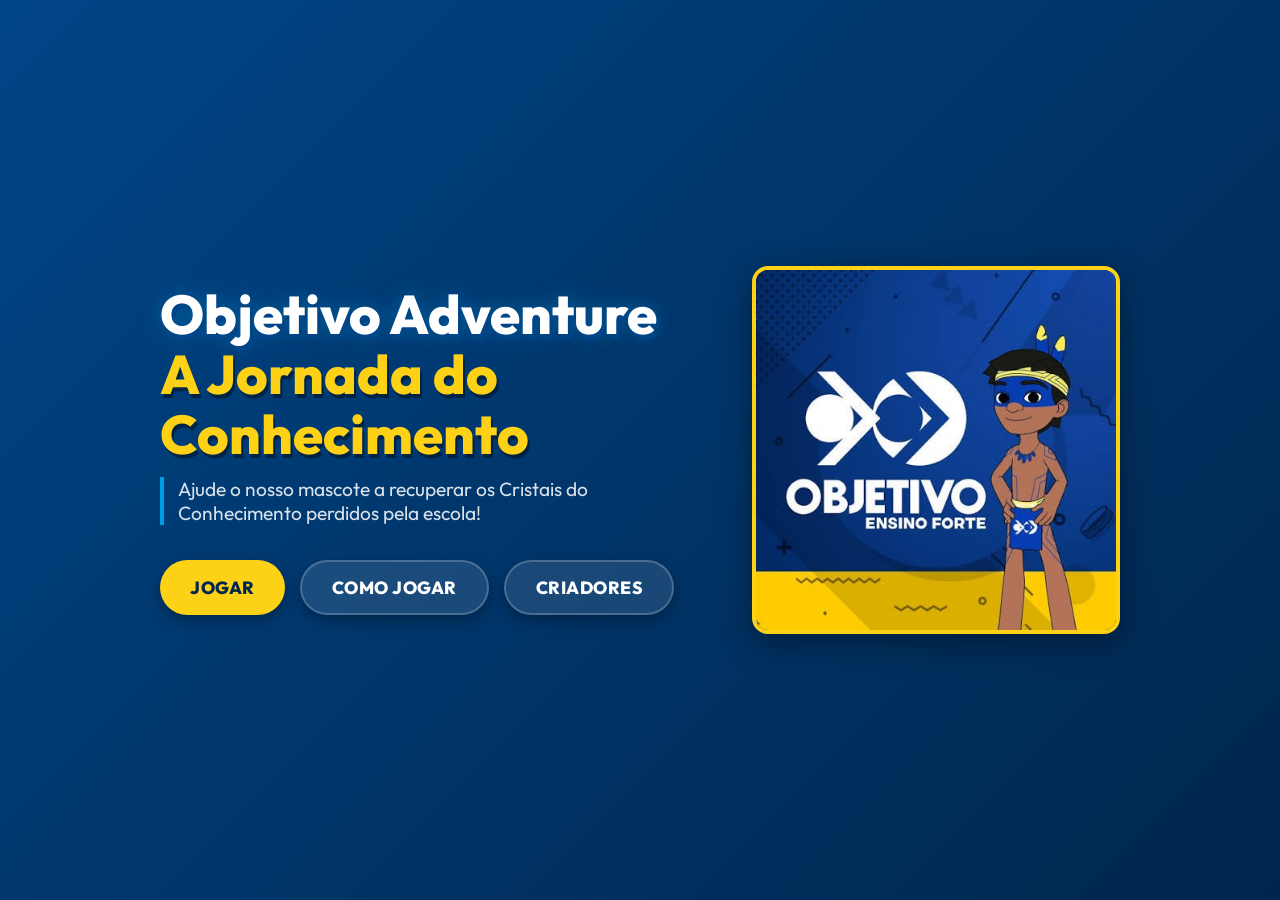
==== index.html @ 74a7d6f4 "Primeiro commit" ====
<!DOCTYPE html>
<html lang="pt-BR">
<head>
    <meta charset="UTF-8">
    <meta name="viewport" content="width=device-width, initial-scale=1, viewport-fit=cover, user-scalable=no">
    <meta name="mobile-web-app-capable" content="yes">
    <meta name="apple-mobile-web-app-capable" content="yes">
    <meta name="apple-mobile-web-app-status-bar-style" content="black-translucent">
    <link rel="manifest" href="manifest.json">
    <title>Objetivo Adventure &ndash; A Jornada do Conhecimento</title>
    <link rel="stylesheet" href="style.css">
</head>
<body>

    <div id="game-container">
        
        <!-- HUD Superior (Fixo no topo) -->
        <div id="hud" class="hidden game-header">
            <div class="hud-left">
                <!-- C&iacute;rculo de perfil do Mascote e Vidas -->
                <div class="hud-mascot-circle">
                    <img src="mascote.png" alt="Mascote">
                </div>
                <div class="hud-lives-label">x <span id="hud-lives">3</span></div>
                
                <!-- Livros Coletados -->
                <div class="hud-item-counter">
                    <span class="hud-item-icon">&#128216;</span>
                    <span id="hud-books" class="hud-item-val">0</span>
                </div>
                
                <!-- Estrelas Coletadas -->
                <div class="hud-item-counter">
                    <span class="hud-item-icon">&#11088;</span>
                    <span id="hud-stars" class="hud-item-val">0</span>
                </div>
            </div>

            <!-- Nome da Fase Centralizado -->
            <div class="hud-center">
                <div class="level-capsule" id="hud-level">FASE 1: FLORESTA DO CONHECIMENTO</div>
            </div>

            <!-- Pontua&ccedil;&atilde;o e Bot&atilde;o de Reiniciar -->
            <div class="hud-right">
                <div class="hud-score-label">PONTOS <span id="hud-score">000000</span></div>
                <button id="hud-restart" class="btn-restart-capsule">
                    <span class="key-r-badge">R</span> REINICIAR
                </button>
            </div>
        </div>

        <!-- Ãrea do Jogo -->
        <div class="game-area">
            <!-- Canvas do Jogo -->
            <canvas id="game-canvas"></canvas>
        </div>

        <!-- Caixa de Di&aacute;logo Inicial no Canvas (Estilo Pop-up Azul com borda Amarela) -->
        <div id="intro-dialog" class="intro-dialog-container hidden">
            <div class="intro-dialog-box">
                <div class="intro-mascot-pic">
                    <img src="mascote.png" alt="Mascote">
                </div>
                <div class="intro-dialog-content">
                    <h2>OBJETIVO ADVENTURE</h2>
                    <h3 class="highlight">A Jornada do Conhecimento</h3>
                    <p>Colete livros, estrelas e encontre os cristais para completar cada fase!</p>
                </div>
            </div>
        </div>

        <!-- 1. Tela Inicial / Menu (Full Screen overlay) -->
        
        <!-- Tela de Toque Inicial Mobile (PWA / iOS / Android) -->
        <div id="mobile-start-screen" class="screen hidden">
            <div class="glass-panel">
                <h2 class="game-title">Objetivo Adventure</h2>
                <p>Clique abaixo para iniciar o jogo com a melhor experiÃªncia em tela cheia.</p>
                <button id="btn-mobile-start" class="btn btn-primary" style="margin-top: 15px;">JOGAR EM TELA CHEIA</button>
            </div>
        </div>

        <div id="start-screen" class="screen">
            <div class="menu-layout">
                <div class="menu-info">
                    <h1 class="game-title">
                        Objetivo Adventure
                        <span class="highlight">A Jornada do Conhecimento</span>
                    </h1>
                    <p class="game-subtitle">
                        Ajude o nosso mascote a recuperar os Cristais do Conhecimento perdidos pela escola!
                    </p>
                    <div class="button-group">
                        <button id="btn-start" class="btn btn-primary">Jogar</button>
                        <button id="btn-how-to" class="btn btn-secondary">Como Jogar</button>
                        <button id="btn-creators" class="btn btn-secondary">Criadores</button>
                    </div>
                </div>
                <div class="menu-art">
                    <img src="logo_mascote.jpg" alt="Índio Mogi" class="school-logo">
                </div>
            </div>
        </div>

        <!-- 2. Tela da Hist&oacute;ria -->
        <div id="story-screen" class="screen hidden">
            <div class="glass-panel">
                <img src="mascote.png" alt="Mascote" class="story-mascote-mini">
                <h2>A Miss&atilde;o do Conhecimento</h2>
                <p>
                    Os poderosos <strong>Cristais do Conhecimento</strong>, que guardavam a sabedoria e o aprendizado de nossa escola, foram espalhados por diferentes &aacute;reas do col&eacute;gio!
                </p>
                <p>
                    Nosso querido mascote precisa passar pela <strong>Floresta do Conhecimento</strong>, desvendar o perigoso <strong>Caminho da Matem&aacute;tica</strong> e alcan&ccedil;ar a <strong>Escola Objetivo</strong> para recuperar todos os cristais!
                </p>
                <p>
                    Colete livros e estrelas pelo caminho, enfrente os chefes e resgate os cristais para salvar o aprendizado!
                </p>
                <button id="btn-story-next" class="btn btn-primary" style="margin-top: 10px;">Iniciar Jornada</button>
            </div>
        </div>

        <!-- 3. Tela de Game Over -->
        <div id="gameover-screen" class="screen hidden">
            <h2 class="end-title">Game Over</h2>
            <p style="font-size: 1.2rem; margin-bottom: 20px;">Tente novamente para vencer o desafio!</p>
            <div class="end-stats">
                <p>Pontua&ccedil;&atilde;o alcan&ccedil;ada: <span id="gameover-score" class="val">0</span></p>
            </div>
            <button id="btn-restart-gameover" class="btn btn-primary">Tentar Novamente</button>
        </div>

        <!-- 5. Tela de Vida Perdida (overlay tempor&aacute;rio, aparece durante o gameplay) -->
        <div id="life-lost-screen" class="life-lost-overlay hidden">
            <div class="life-lost-panel">
                <img src="mascote.png" alt="Mascote" class="life-lost-mascot">
                <h2 class="life-lost-title">Voc&ecirc; perdeu uma vida!</h2>
                <p class="life-lost-sub">Ainda restam:</p>
                <div class="life-lost-hearts" id="life-lost-hearts"></div>
                <div class="life-lost-progress-bar">
                    <div class="life-lost-progress-fill" id="life-lost-progress-fill"></div>
                </div>
                <p class="life-lost-hint">Toque ou pressione qualquer tecla para continuar</p>
            </div>
        </div>

        <!-- 4. Tela de Vit&oacute;ria -->
        <div id="victory-screen" class="screen hidden">
            <h2 class="end-title">Parab&eacute;ns!</h2>
            <p style="font-size: 1.3rem; margin-bottom: 20px;">Voc&ecirc; completou a Jornada do Conhecimento!</p>
            <div class="end-stats">
                <p>Pontua&ccedil;&atilde;o Final: <span id="victory-score" class="val">0</span></p>
            </div>
            <button id="btn-restart-victory" class="btn btn-primary">Jogar Novamente</button>
        </div>

        <!-- Modal "Como Jogar" -->
        <div id="how-to-modal" class="modal-overlay hidden">
            <div class="modal-content">
                <div class="modal-header">
                    <h3>Como Jogar</h3>
                    <button id="btn-modal-close" class="modal-close">&times;</button>
                </div>
                <div class="modal-body">
                    <p><strong>Controles:</strong></p>
                    <div class="controls-grid">
                        <div class="control-item">
                            <span class="key-cap">&#9664;</span>
                            <span class="key-cap">&#9654;</span>
                            <span>ou</span>
                            <span class="key-cap">A</span>
                            <span class="key-cap">D</span>
                            <span>Mover para os lados</span>
                        </div>
                        <div class="control-item">
                            <span class="key-cap">&#9650;</span>
                            <span>ou</span>
                            <span class="key-cap">Espa&ccedil;o</span>
                            <span>Pular</span>
                        </div>
                    </div>
                    
                    <p><strong>Itens e Pontua&ccedil;&atilde;o:</strong></p>
                    <div class="items-legend">
                        <div class="legend-item">
                            <span class="legend-icon">&#128216;</span>
                            <strong>Livro</strong>
                            <span>+10 Pontos</span>
                        </div>
                        <div class="legend-item">
                            <span class="legend-icon">&#11088;</span>
                            <strong>Estrela</strong>
                            <span>+50 Pontos</span>
                        </div>
                        <div class="legend-item">
                            <span class="legend-icon">&#128142;</span>
                            <strong>Cristal</strong>
                            <span>Passa de Fase</span>
                        </div>
                    </div>

                    <p><strong>Regras Importantes:</strong></p>
                    <ul>
                        <li>Voc&ecirc; come&ccedil;a com <strong>3 vidas</strong> &#10084;&#65039;.</li>
                        <li>Encostar nos inimigos pela lateral faz voc&ecirc; perder 1 vida.</li>
                        <li>Pule em cima dos inimigos para derrot&aacute;-los; nos chefes, acerte 3 pulos na cabe&ccedil;a.</li>
                        <li>Cair fora da tela (abismo) tira 1 vida e faz voc&ecirc; voltar ao in&iacute;cio da fase.</li>
                    </ul>
                </div>
                <button id="btn-modal-ok" class="btn btn-primary" style="align-self: center; padding: 10px 30px;">Entendido!</button>
            </div>
        </div>
        <!-- Modal "Criadores" -->
        <div id="creators-modal" class="modal-overlay hidden">
            <div class="modal-content creators-modal-content">
                <div class="modal-header">
                    <h3>Criadores</h3>
                    <button id="btn-creators-close" class="modal-close">&times;</button>
                </div>
                <div class="modal-body creators-body">
                    <p class="credits-note">
                        Este jogo foi criado para a <strong>FESC 2026</strong>. N&atilde;o temos direito autoral sobre o personagem principal.
                    </p>
                    <div class="creators-list">
                        <p>Fernanda Barros Ferreira</p>
                        <p>Heitor Choqueta Souza Silva</p>
                        <p>Helena Carvalho Gardinali</p>
                        <p>Henrique Cardoso In&aacute;cio</p>
                        <p>Luiza Messias Couto</p>
                        <p>Maria Eduarda de Oliveira</p>
                    </div>
                </div>
                <button id="btn-creators-ok" class="btn btn-primary" style="align-self: center; padding: 10px 30px;">Fechar</button>
            </div>
        </div>
        <!-- &Aacute;rea Inferior / Barra de Controles e Dicas (Fixa no rodap&eacute;) -->
        <div id="bottom-bar" class="hidden">
            <div class="bottom-left">
                <span class="controls-title">CONTROLES</span>
                <div class="controls-layout">
                    <!-- Movimenta&ccedil;&atilde;o -->
                    <div class="control-block">
                        <div class="key-row">
                            <span class="key-cap-game">&#9664;</span>
                            <span class="key-cap-game">&#9654;</span>
                            <span class="key-cap-game">A</span>
                            <span class="key-cap-game">D</span>
                        </div>
                        <span class="control-desc">ANDAR</span>
                    </div>
                    <!-- Pular -->
                    <div class="control-block">
                        <div class="key-row">
                            <span class="key-cap-game">&#9650;</span>
                        </div>
                        <span class="control-desc">PULAR</span>
                    </div>
                    <!-- Abaixar -->
                    <div class="control-block">
                        <div class="key-row">
                            <span class="key-cap-game">&#9660;</span>
                            <span class="key-cap-game">S</span>
                        </div>
                        <span class="control-desc">ABAIXAR</span>
                    </div>
                    <!-- Espa&ccedil;o -->
                    <div class="control-block">
                        <div class="key-row">
                            <span class="key-cap-game spacebar-game">&mdash;</span>
                        </div>
                        <span class="control-desc">ESPA&Ccedil;O</span>
                    </div>
                </div>
            </div>

            <!-- Bal&atilde;o de Dica com Mascote -->
            <div class="bottom-right">
                <div class="tip-mascot-pic">
                    <img src="mascote.png" alt="Mascote">
                </div>
                <div class="tip-bubble-box">
                    DICA: Antes do CRISTAL, ven&ccedil;a o chefe com 3 pulos na cabe&ccedil;a!
                </div>
            </div>
        </div>

        
        <!-- BotÃ£o de tela cheia flutuante -->
        <button id="btn-fullscreen-toggle" class="btn-fullscreen-toggle hidden" aria-label="Ativar Tela Cheia" type="button">
            <svg viewBox="0 0 24 24" width="24" height="24" fill="currentColor">
                <path d="M7 14H5v5h5v-2H7v-3zm-2-4h2V7h3V5H5v5zm12 7h-3v2h5v-5h-2v3zM14 5v2h3v3h2V5h-5z"/>
            </svg>
        </button>

        <!-- Controles por toque (aparecem em telas pequenas) -->
        <div id="touch-controls" class="mobile-controls hidden game-mobile-area" aria-label="Controles de toque">
            <div class="touch-dpad">
                <button id="touch-up" class="touch-btn touch-up control-button" type="button" aria-label="Mover para cima">&uarr;</button>
                <button id="touch-left" class="touch-btn touch-left control-button" type="button" aria-label="Mover para a esquerda">&larr;</button>
                <div class="touch-center">&bull;</div>
                <button id="touch-right" class="touch-btn touch-right control-button" type="button" aria-label="Mover para a direita">&rarr;</button>
                <button id="touch-down" class="touch-btn touch-down control-button" type="button" aria-label="Abaixar">&darr;</button>
            </div>
            <button id="touch-jump" class="touch-btn touch-jump control-button" type="button" aria-label="Pular">&#9650;</button>
        </div>


    </div>
    <!-- Script do Jogo -->
    <script src="game.js?v=20260713-mobile-controls-intro"></script>

    <!-- Tela de aviso para girar o dispositivo -->
    <div id="rotate-device-screen" class="rotate-device-screen hidden">
        <div class="rotate-content">
            <div class="rotate-icon-animation">
                <svg class="phone-svg" viewBox="0 0 100 100" width="80" height="80">
                    <rect x="30" y="10" width="40" height="80" rx="10" fill="none" stroke="#fcd116" stroke-width="4" />
                    <circle cx="50" cy="82" r="4" fill="#fcd116" />
                    <path d="M50 30 A 20 20 0 0 1 70 50 L 75 45 M 70 50 L 65 45" fill="none" stroke="#009fe3" stroke-width="4" stroke-linecap="round" />
                </svg>
            </div>
            <p>Gire o celular para jogar na posi&ccedil;&atilde;o horizontal.</p>
        </div>
    </div>

</body>
</html>
---- style.css ----
@import url('https://fonts.googleapis.com/css2?family=Outfit:wght@300;400;600;800&display=swap');

/* Variáveis de Cores e Estilo */
:root {
    --primary-blue: #004587;
    --light-blue: #009fe3;
    --accent-yellow: #fcd116;
    --dark-blue: #00264d;
    --text-white: #ffffff;
    --text-dark: #1e293b;
    --glass-bg: rgba(0, 38, 77, 0.9);
    --glass-border: rgba(252, 209, 22, 0.4);
    --shadow: 0 8px 32px 0 rgba(0, 0, 0, 0.4);
    --font-family: 'Outfit', sans-serif;
}

/* Configurações Gerais */
* {
    margin: 0;
    padding: 0;
    box-sizing: border-box;
    user-select: none;
    -webkit-user-drag: none;
}

body {
    font-family: var(--font-family);
    background-color: var(--dark-blue);
    color: var(--text-white);
    min-height: 100vh;
    width: 100vw;
    display: flex;
    justify-content: center;
    align-items: center;
    overflow: hidden;
}

/* Contêiner do Jogo (Tela Cheia) */
#game-container {
    position: relative;
    width: 100vw;
    height: 100vh;
    background-color: #0b1e36;
    overflow: hidden;
}

/* Área do Jogo */
.game-area {
    position: relative;
    width: 100%;
    height: 100%;
}

/* Canvas do Jogo (Ocupa a tela cheia sob os elementos de HUD/Footer) */
canvas {
    display: block;
    width: 100%;
    height: 100%;
    background-color: transparent;
}

/* HUD Superior (Fixado no topo da tela) */
#hud {
    position: absolute;
    top: 0;
    left: 0;
    width: 100%;
    height: 80px;
    background-color: var(--primary-blue);
    border-bottom: 4px solid var(--accent-yellow);
    display: flex;
    justify-content: space-between;
    align-items: center;
    padding: 0 24px;
    z-index: 10;
    box-shadow: 0 6px 20px rgba(0, 0, 0, 0.4);
}

.hud-left {
    display: flex;
    align-items: center;
    gap: 20px;
}

/* Círculo de perfil do Mascote */
.hud-mascot-circle {
    width: 54px;
    height: 54px;
    border-radius: 50%;
    border: 3px solid var(--accent-yellow);
    background-color: var(--dark-blue);
    overflow: hidden;
    display: flex;
    justify-content: center;
    align-items: center;
    box-shadow: 0 4px 8px rgba(0,0,0,0.3);
}

.hud-mascot-circle img {
    width: 100%;
    height: 100%;
    object-fit: cover;
    transform: scale(1.15) translateY(2px);
}

.hud-lives-label {
    font-size: 1.6rem;
    font-weight: 800;
    color: var(--text-white);
    text-shadow: 2px 2px 4px rgba(0,0,0,0.5);
    margin-right: 10px;
}

/* Contadores do HUD (Livros e Estrelas) */
.hud-item-counter {
    display: flex;
    align-items: center;
    gap: 8px;
    background: rgba(0, 38, 77, 0.5);
    padding: 6px 14px;
    border-radius: 20px;
    border: 1.5px solid rgba(255,255,255,0.15);
}

.hud-item-icon {
    font-size: 1.4rem;
    filter: drop-shadow(0 2px 4px rgba(0,0,0,0.3));
}

.hud-item-val {
    font-size: 1.3rem;
    font-weight: 800;
    color: var(--text-white);
}

/* Centralização do Nome da Fase */
.hud-center {
    flex-grow: 1;
    display: flex;
    justify-content: center;
    pointer-events: none;
}

.level-capsule {
    background-color: #0b1e36;
    border: 2px solid var(--accent-yellow);
    border-radius: 25px;
    padding: 8px 30px;
    font-size: 1.1rem;
    font-weight: 800;
    color: var(--accent-yellow);
    text-align: center;
    letter-spacing: 0.5px;
    box-shadow: inset 0 2px 10px rgba(0,0,0,0.5), 0 4px 6px rgba(0,0,0,0.2);
}

.hud-right {
    display: flex;
    align-items: center;
    gap: 25px;
}

/* Pontuação */
.hud-score-label {
    color: rgba(255, 255, 255, 0.7);
    font-size: 0.8rem;
    font-weight: 800;
    text-align: right;
    letter-spacing: 1px;
}

.hud-score-label span {
    display: block;
    color: var(--accent-yellow);
    font-size: 1.8rem;
    font-weight: 800;
    line-height: 1.1;
    text-shadow: 2px 2px 4px rgba(0,0,0,0.3);
}

/* Botão Amarelo de Reiniciar */
.btn-restart-capsule {
    background-color: var(--accent-yellow);
    color: var(--primary-blue);
    border: none;
    border-radius: 25px;
    padding: 8px 18px;
    font-family: var(--font-family);
    font-weight: 800;
    font-size: 0.95rem;
    cursor: pointer;
    display: flex;
    align-items: center;
    gap: 8px;
    transition: all 0.2s cubic-bezier(0.175, 0.885, 0.32, 1.275);
    box-shadow: 0 4px 8px rgba(0,0,0,0.3);
}

.btn-restart-capsule:hover {
    background-color: #ffe066;
    transform: scale(1.05);
    box-shadow: 0 6px 12px rgba(252, 209, 22, 0.3);
}

.btn-restart-capsule:active {
    transform: scale(0.95);
}

.key-r-badge {
    background-color: var(--primary-blue);
    color: var(--text-white);
    width: 22px;
    height: 22px;
    border-radius: 4px;
    display: inline-flex;
    justify-content: center;
    align-items: center;
    font-size: 0.8rem;
    font-weight: 800;
    box-shadow: 0 2px 0 rgba(0,0,0,0.3);
}

/* Área Inferior / Barra de Controles e Dicas (Fixada no rodapé) */
#bottom-bar {
    position: absolute;
    bottom: 0;
    left: 0;
    width: 100%;
    height: 100px;
    background-color: var(--primary-blue);
    border-top: 4px solid var(--accent-yellow);
    display: flex;
    justify-content: space-between;
    align-items: center;
    padding: 0 24px;
    z-index: 10;
    box-shadow: 0 -6px 20px rgba(0, 0, 0, 0.4);
}

.bottom-left {
    display: flex;
    align-items: center;
    gap: 25px;
}

.controls-title {
    color: var(--accent-yellow);
    font-weight: 800;
    font-size: 1.1rem;
    letter-spacing: 0.5px;
    text-shadow: 1px 1px 2px rgba(0,0,0,0.3);
}

.controls-layout {
    display: flex;
    gap: 20px;
}

.control-block {
    display: flex;
    flex-direction: column;
    align-items: center;
    gap: 4px;
}

.key-row {
    display: flex;
    gap: 4px;
}

/* Estilização 3D dos Keycaps das Teclas de Jogo */
.key-cap-game {
    background-color: #0c355f;
    color: var(--text-white);
    border: 2px solid var(--light-blue);
    border-radius: 6px;
    width: 32px;
    height: 32px;
    display: flex;
    justify-content: center;
    align-items: center;
    font-weight: 800;
    font-size: 0.95rem;
    box-shadow: 0 3px 0 #005a9c, 0 4px 6px rgba(0,0,0,0.3);
    text-shadow: 1px 1px 2px rgba(0,0,0,0.5);
}

.spacebar-game {
    width: 76px;
    font-size: 0.85rem;
}

.control-desc {
    font-size: 0.65rem;
    font-weight: 800;
    color: var(--text-white);
    opacity: 0.9;
    letter-spacing: 0.5px;
}

/* Área de dicas do Mascote (Direita) */
.bottom-right {
    display: flex;
    align-items: center;
    gap: 15px;
}

.tip-mascot-pic {
    width: 50px;
    height: 50px;
    border-radius: 50%;
    border: 2.5px solid var(--accent-yellow);
    background-color: var(--dark-blue);
    overflow: hidden;
    display: flex;
    justify-content: center;
    align-items: center;
    box-shadow: 0 4px 8px rgba(0,0,0,0.3);
}

.tip-mascot-pic img {
    width: 100%;
    height: 100%;
    object-fit: cover;
    transform: scale(1.15) translateY(2px);
}

.tip-bubble-box {
    background-color: var(--dark-blue);
    border: 2px solid var(--accent-yellow);
    border-radius: 12px;
    padding: 10px 18px;
    font-size: 0.9rem;
    font-weight: 800;
    color: var(--accent-yellow);
    box-shadow: 0 4px 8px rgba(0,0,0,0.3);
    position: relative;
    max-width: 450px;
}

/* Indicador pontudo do balão direcionado ao mascote */
.tip-bubble-box::after {
    content: '';
    position: absolute;
    right: 100%;
    top: 50%;
    transform: translateY(-50%);
    border-width: 8px;
    border-style: solid;
    border-color: transparent var(--accent-yellow) transparent transparent;
}

/* Caixa de Diálogo Inicial de Fase (Card centralizado flutuante) */
.intro-dialog-container {
    position: absolute;
    top: 105px;
    left: 50%;
    transform: translateX(-50%);
    z-index: 8;
    pointer-events: none;
    transition: opacity 0.4s ease, transform 0.4s ease;
}

.intro-dialog-container.hidden {
    opacity: 0;
    transform: translateX(-50%) translateY(-20px);
}

.intro-dialog-box {
    background: var(--glass-bg);
    border: 3px solid var(--accent-yellow);
    border-radius: 18px;
    padding: 15px 30px;
    display: flex;
    align-items: center;
    gap: 20px;
    box-shadow: var(--shadow);
    backdrop-filter: blur(8px);
    max-width: 580px;
}

.intro-mascot-pic {
    width: 68px;
    height: 68px;
    border-radius: 50%;
    border: 2.5px solid var(--accent-yellow);
    background-color: var(--dark-blue);
    overflow: hidden;
    flex-shrink: 0;
}

.intro-mascot-pic img {
    width: 100%;
    height: 100%;
    object-fit: cover;
    transform: scale(1.15) translateY(2px);
}

.intro-dialog-content {
    text-align: left;
}

.intro-dialog-content h2 {
    font-size: 1.4rem;
    font-weight: 800;
    color: var(--text-white);
    line-height: 1.1;
}

.intro-dialog-content h3.highlight {
    font-size: 1rem;
    font-weight: 600;
    color: var(--accent-yellow);
    margin: 2px 0 6px 0;
}

.intro-dialog-content p {
    font-size: 0.85rem;
    color: rgba(255, 255, 255, 0.9);
    line-height: 1.4;
}

/* Telas de Overlay do Menu (Start, Story, GameOver, Victory) */
.screen {
    position: absolute;
    top: 0;
    left: 0;
    width: 100vw;
    height: 100vh;
    display: flex;
    flex-direction: column;
    justify-content: center;
    align-items: center;
    padding: 40px;
    transition: opacity 0.5s ease, transform 0.5s ease;
    z-index: 20; /* Fica acima do HUD e Footer */
}

.screen.hidden {
    opacity: 0;
    pointer-events: none;
    transform: scale(0.95);
    z-index: 1;
}

/* Tela de Menu Inicial */
#start-screen {
    background: linear-gradient(135deg, var(--primary-blue) 0%, var(--dark-blue) 100%);
    color: var(--text-white);
    text-align: center;
}

#start-screen .menu-layout {
    display: flex;
    width: 100%;
    max-width: 960px;
    align-items: center;
    justify-content: space-between;
    gap: 40px;
}

.menu-info {
    flex: 1.2;
    display: flex;
    flex-direction: column;
    align-items: flex-start;
    text-align: left;
}

.menu-art {
    flex: 0.8;
    display: flex;
    justify-content: center;
    align-items: center;
}

.school-logo {
    max-width: 100%;
    max-height: 380px;
    border-radius: 16px;
    border: 4px solid var(--accent-yellow);
    box-shadow: var(--shadow);
    animation: float 4s ease-in-out infinite;
}

h1.game-title {
    font-size: 3.4rem;
    font-weight: 800;
    line-height: 1.1;
    margin-bottom: 12px;
    text-shadow: 3px 5px 0px var(--primary-blue), 0px 0px 20px rgba(0, 159, 227, 0.4);
}

.game-title span.highlight {
    color: var(--accent-yellow);
    text-shadow: 2px 4px 0px rgba(0,0,0,0.4);
    display: block;
}

p.game-subtitle {
    font-size: 1.2rem;
    font-weight: 400;
    color: rgba(255, 255, 255, 0.85);
    margin-bottom: 35px;
    border-left: 4px solid var(--light-blue);
    padding-left: 14px;
}

.button-group {
    display: flex;
    gap: 15px;
    flex-wrap: wrap;
    width: 100%;
}

/* Botões do Menu */
.btn {
    display: inline-block;
    padding: 14px 30px;
    border-radius: 30px;
    font-family: var(--font-family);
    font-weight: 800;
    font-size: 1.1rem;
    text-transform: uppercase;
    letter-spacing: 0.5px;
    cursor: pointer;
    transition: all 0.3s cubic-bezier(0.175, 0.885, 0.32, 1.275);
    border: none;
    box-shadow: 0 6px 15px rgba(0,0,0,0.3);
}

.btn-primary {
    background: var(--accent-yellow);
    color: var(--dark-blue);
}

.btn-primary:hover {
    transform: translateY(-4px) scale(1.03);
    background-color: #ffe066;
    box-shadow: 0 10px 20px rgba(252, 209, 22, 0.4);
}

.btn-secondary {
    background: rgba(255, 255, 255, 0.1);
    color: var(--text-white);
    border: 2px solid rgba(255, 255, 255, 0.2);
    backdrop-filter: blur(5px);
}

.btn-secondary:hover {
    transform: translateY(-4px) scale(1.03);
    background: rgba(255, 255, 255, 0.2);
    border-color: rgba(255, 255, 255, 0.4);
    box-shadow: 0 10px 20px rgba(255, 255, 255, 0.1);
}

/* Tela de História */
#story-screen {
    background: linear-gradient(135deg, #021526 0%, #004587 100%);
    text-align: center;
}

.glass-panel {
    background: var(--glass-bg);
    border: 3px solid var(--glass-border);
    border-radius: 20px;
    padding: 30px 40px;
    max-width: 700px;
    box-shadow: var(--shadow);
    backdrop-filter: blur(10px);
    display: flex;
    flex-direction: column;
    align-items: center;
    gap: 20px;
}

.glass-panel h2 {
    font-size: 2rem;
    font-weight: 800;
    color: var(--accent-yellow);
}

.glass-panel p {
    font-size: 1.05rem;
    line-height: 1.6;
    color: rgba(255, 255, 255, 0.9);
}

.story-mascote-mini {
    height: 100px;
    width: auto;
    filter: drop-shadow(0 4px 8px rgba(0,0,0,0.3));
    animation: bobbing 2s ease-in-out infinite;
}

/* Telas Finais */
.end-title {
    font-size: 3.6rem;
    font-weight: 800;
    margin-bottom: 15px;
    text-shadow: 0 4px 10px rgba(0,0,0,0.6);
    text-transform: uppercase;
}

#victory-screen {
    background: radial-gradient(circle, rgba(0, 159, 227, 0.92) 0%, rgba(0, 38, 77, 0.99) 100%);
}

#victory-screen .end-title {
    color: var(--accent-yellow);
    animation: pulse 1.5s ease-in-out infinite alternate;
}

#gameover-screen {
    background: radial-gradient(circle, rgba(139, 0, 0, 0.92) 0%, rgba(30, 0, 0, 0.99) 100%);
}

#gameover-screen .end-title {
    color: #ff4d4d;
}

.end-stats {
    background: rgba(255, 255, 255, 0.08);
    border: 1.5px solid rgba(255, 255, 255, 0.15);
    padding: 15px 40px;
    border-radius: 14px;
    margin-bottom: 35px;
    text-align: center;
}

.end-stats p {
    font-size: 1.3rem;
}

.end-stats span.val {
    color: var(--accent-yellow);
    font-weight: 800;
    font-size: 1.6rem;
}

/* Modais de Como Jogar */
.modal-overlay {
    position: absolute;
    top: 0;
    left: 0;
    width: 100%;
    height: 100%;
    background: rgba(0, 15, 30, 0.85);
    backdrop-filter: blur(8px);
    display: flex;
    justify-content: center;
    align-items: center;
    z-index: 100;
}

.modal-overlay.hidden {
    opacity: 0;
    pointer-events: none;
}

.modal-content {
    background: var(--glass-bg);
    border: 3px solid var(--accent-yellow);
    border-radius: 20px;
    width: 600px;
    padding: 30px;
    box-shadow: var(--shadow);
    color: var(--text-white);
    display: flex;
    flex-direction: column;
    gap: 20px;
}

.modal-header {
    display: flex;
    justify-content: space-between;
    align-items: center;
    border-bottom: 2px solid rgba(255, 255, 255, 0.1);
    padding-bottom: 10px;
}

.modal-header h3 {
    font-size: 1.6rem;
    font-weight: 800;
    color: var(--accent-yellow);
}

.modal-close {
    background: transparent;
    border: none;
    color: #ff4d4d;
    font-size: 1.8rem;
    font-weight: 800;
    cursor: pointer;
    line-height: 1;
}

.modal-body {
    font-size: 0.95rem;
    line-height: 1.5;
    display: flex;
    flex-direction: column;
    gap: 15px;
}

.controls-grid {
    display: grid;
    grid-template-columns: repeat(2, 1fr);
    gap: 12px;
    background: rgba(255, 255, 255, 0.05);
    padding: 12px;
    border-radius: 8px;
}

.control-item {
    display: flex;
    align-items: center;
    gap: 8px;
}

.key-cap {
    background: #e2e8f0;
    color: var(--dark-blue);
    padding: 4px 10px;
    border-radius: 4px;
    font-weight: 800;
    font-size: 0.85rem;
    box-shadow: 0 3px 0 #cbd5e1;
    min-width: 32px;
    text-align: center;
}

.items-legend {
    display: flex;
    justify-content: space-around;
    background: rgba(255, 255, 255, 0.05);
    padding: 12px;
    border-radius: 8px;
}

.legend-item {
    display: flex;
    flex-direction: column;
    align-items: center;
    gap: 5px;
    font-size: 0.85rem;
}

.legend-icon {
    font-size: 1.6rem;
}

.creators-modal-content {
    max-width: 620px;
}

.creators-body {
    gap: 18px;
}

.credits-note {
    background: rgba(252, 209, 22, 0.12);
    border-left: 4px solid var(--accent-yellow);
    border-radius: 8px;
    padding: 12px 14px;
}

.creators-list {
    display: grid;
    grid-template-columns: 1fr;
    gap: 8px;
    background: rgba(255, 255, 255, 0.06);
    border-radius: 10px;
    padding: 14px 18px;
}

.creators-list p {
    margin: 0;
    font-weight: 700;
    color: rgba(255, 255, 255, 0.95);
}
/* Animações */
@keyframes float {
    0% { transform: translateY(0px); }
    50% { transform: translateY(-12px); }
    100% { transform: translateY(0px); }
}

@keyframes bobbing {
    0% { transform: translateY(0px) rotate(0deg); }
    50% { transform: translateY(-6px) rotate(2deg); }
    100% { transform: translateY(0px) rotate(0deg); }
}

@keyframes pulse {
    from { transform: scale(1); }
    to { transform: scale(1.02); }
}

/* Ajuste de visibilidade */
.hidden {
    display: none !important;
}

/* ============================================================
   TELA DE VIDA PERDIDA
   Overlay temporário que pausa o jogo e informa vidas restantes
   ============================================================ */
.life-lost-overlay {
    position: absolute;
    inset: 0;
    display: flex;
    justify-content: center;
    align-items: center;
    background: rgba(0, 10, 25, 0.78);
    backdrop-filter: blur(6px);
    -webkit-backdrop-filter: blur(6px);
    z-index: 25;
    animation: lifeLostFadeIn 0.3s ease forwards;
}

.life-lost-overlay.hidden {
    display: none !important;
}

@keyframes lifeLostFadeIn {
    from { opacity: 0; }
    to   { opacity: 1; }
}

.life-lost-panel {
    background: linear-gradient(160deg, rgba(0, 38, 77, 0.97) 0%, rgba(0, 20, 50, 0.99) 100%);
    border: 3px solid var(--accent-yellow);
    border-radius: 24px;
    padding: 36px 48px 32px;
    max-width: 480px;
    width: 90%;
    display: flex;
    flex-direction: column;
    align-items: center;
    gap: 14px;
    box-shadow:
        0 0 0 1px rgba(252, 209, 22, 0.15),
        0 24px 60px rgba(0, 0, 0, 0.6),
        inset 0 1px 0 rgba(255, 255, 255, 0.07);
    animation: lifeLostPanelIn 0.4s cubic-bezier(0.175, 0.885, 0.32, 1.275) forwards;
}

@keyframes lifeLostPanelIn {
    from { transform: scale(0.8) translateY(20px); opacity: 0; }
    to   { transform: scale(1) translateY(0);      opacity: 1; }
}

.life-lost-mascot {
    width: 100px;
    height: 100px;
    object-fit: contain;
    filter: drop-shadow(0 4px 12px rgba(0,0,0,0.5));
    animation: mascotShake 0.6s cubic-bezier(.36,.07,.19,.97) 0.2s both;
}

@keyframes mascotShake {
    0%, 100% { transform: translateX(0) rotate(0deg); }
    15%       { transform: translateX(-8px) rotate(-5deg); }
    30%       { transform: translateX(8px)  rotate(5deg); }
    45%       { transform: translateX(-6px) rotate(-3deg); }
    60%       { transform: translateX(6px)  rotate(3deg); }
    75%       { transform: translateX(-3px) rotate(-1deg); }
}

.life-lost-title {
    font-size: 1.9rem;
    font-weight: 800;
    color: #ff6b6b;
    text-shadow: 0 0 20px rgba(255, 80, 80, 0.4), 2px 3px 0 rgba(0,0,0,0.4);
    text-align: center;
    line-height: 1.1;
}

.life-lost-sub {
    font-size: 1rem;
    font-weight: 600;
    color: rgba(255, 255, 255, 0.7);
    letter-spacing: 0.5px;
    text-transform: uppercase;
}

/* Container dos corações */
.life-lost-hearts {
    display: flex;
    gap: 12px;
    align-items: center;
    justify-content: center;
    min-height: 52px;
}

/* Cada coração é adicionado via JS com esta classe */
.life-heart {
    font-size: 2.4rem;
    display: inline-block;
    filter: drop-shadow(0 0 8px rgba(255, 80, 80, 0.7));
    animation: heartPop 0.5s cubic-bezier(0.175, 0.885, 0.32, 1.275) both;
}

/* Stagger de entrada: cada coração aparece com delay incremental (definido inline via JS) */
@keyframes heartPop {
    from { transform: scale(0) rotate(-30deg); opacity: 0; }
    to   { transform: scale(1) rotate(0deg);   opacity: 1; }
}

/* Barra de progresso do auto-close */
.life-lost-progress-bar {
    width: 100%;
    height: 5px;
    background: rgba(255, 255, 255, 0.12);
    border-radius: 10px;
    overflow: hidden;
}

.life-lost-progress-fill {
    height: 100%;
    width: 100%;
    background: linear-gradient(90deg, var(--light-blue), var(--accent-yellow));
    border-radius: 10px;
    transform-origin: left;
    /* A animação é iniciada via JS adicionando a classe .animating */
}

.life-lost-progress-fill.animating {
    animation: progressShrink var(--progress-duration, 3s) linear forwards;
}

@keyframes progressShrink {
    from { transform: scaleX(1); }
    to   { transform: scaleX(0); }
}

.life-lost-hint {
    font-size: 0.82rem;
    color: rgba(255, 255, 255, 0.45);
    font-weight: 400;
    letter-spacing: 0.3px;
    text-align: center;
}

@media (max-width: 480px) {
    .life-lost-panel {
        padding: 28px 24px 24px;
    }
    .life-lost-title {
        font-size: 1.5rem;
    }
    .life-lost-mascot {
        width: 80px;
        height: 80px;
    }
}

/* Controles por toque */
.touch-controls {
    position: absolute;
    left: 0;
    right: 0;
    bottom: 112px;
    z-index: 12;
    display: none;
    justify-content: space-between;
    align-items: flex-end;
    padding: 0 18px;
    pointer-events: none;
}

.touch-dpad {
    display: flex;
    gap: 10px;
}

.touch-btn {
    width: 64px;
    height: 64px;
    border: 3px solid rgba(252, 209, 22, 0.9);
    border-radius: 50%;
    background: rgba(0, 69, 135, 0.82);
    color: var(--text-white);
    font-family: var(--font-family);
    font-size: 2rem;
    font-weight: 800;
    line-height: 1;
    box-shadow: 0 8px 18px rgba(0,0,0,0.35);
    pointer-events: auto;
    touch-action: none;
}

.touch-btn.pressed,
.touch-btn:active {
    transform: translateY(3px) scale(0.96);
    background: rgba(0, 159, 227, 0.9);
}

.touch-jump {
    width: 74px;
    height: 74px;
    background: rgba(252, 209, 22, 0.9);
    color: var(--primary-blue);
}

.touch-down {
    transform: translateY(18px);
}

.touch-down.pressed,
.touch-down:active {
    transform: translateY(21px) scale(0.96);
}

@media (max-width: 900px), (pointer: coarse) {
    #hud {
        height: auto;
        min-height: 78px;
        flex-wrap: wrap;
        gap: 8px 12px;
        padding: 10px 12px;
    }

    .hud-left,
    .hud-right {
        gap: 10px;
    }

    .hud-mascot-circle {
        width: 42px;
        height: 42px;
    }

    .hud-lives-label {
        font-size: 1.25rem;
        margin-right: 0;
    }

    .hud-item-counter {
        padding: 5px 9px;
    }

    .hud-item-icon {
        font-size: 1.05rem;
    }

    .hud-item-val {
        font-size: 1rem;
    }

    .hud-center {
        order: 3;
        width: 100%;
    }

    .level-capsule {
        width: min(100%, 520px);
        padding: 6px 12px;
        font-size: 0.8rem;
    }

    .hud-score-label {
        font-size: 0.68rem;
    }

    .hud-score-label span {
        font-size: 1.2rem;
    }

    .btn-restart-capsule {
        padding: 7px 10px;
        font-size: 0.75rem;
    }

    #bottom-bar {
        height: 86px;
        padding: 8px 12px;
    }

    .bottom-left {
        display: none;
    }

    .bottom-right {
        width: 100%;
        justify-content: center;
    }

    .tip-bubble-box {
        max-width: calc(100vw - 92px);
        padding: 8px 12px;
        font-size: 0.76rem;
    }

    .intro-dialog-container {
        top: 118px;
        width: calc(100% - 24px);
    }

    .intro-dialog-box {
        max-width: none;
        padding: 12px 14px;
        gap: 12px;
    }

    .intro-mascot-pic {
        width: 52px;
        height: 52px;
    }

    .intro-dialog-content h2 {
        font-size: 1rem;
    }

    .intro-dialog-content h3.highlight {
        font-size: 0.85rem;
    }

    .intro-dialog-content p {
        font-size: 0.74rem;
    }

    .touch-controls:not(.hidden) {
        display: flex;
    }

    #bottom-bar {
        display: none !important;
    }

    .touch-controls {
        bottom: 24px;
    }
}

@media (max-width: 720px) {
    .screen {
        padding: 20px;
        justify-content: flex-start;
        overflow-y: auto;
    }

    #start-screen .menu-layout {
        min-height: 100%;
        flex-direction: column;
        justify-content: center;
        gap: 22px;
    }

    .menu-info {
        align-items: center;
        text-align: center;
    }

    h1.game-title {
        font-size: 2.15rem;
    }

    p.game-subtitle {
        font-size: 1rem;
        margin-bottom: 24px;
        border-left: 0;
        padding-left: 0;
    }

    .button-group {
        justify-content: center;
        flex-wrap: wrap;
    }

    .school-logo {
        max-height: 220px;
        border-radius: 12px;
    }

    .glass-panel {
        width: 100%;
        padding: 22px 18px;
        gap: 14px;
    }

    .glass-panel h2 {
        font-size: 1.55rem;
    }

    .glass-panel p {
        font-size: 0.95rem;
    }

    .modal-content {
        width: calc(100vw - 28px);
        max-height: calc(100vh - 28px);
        overflow-y: auto;
        padding: 20px;
    }

    .controls-grid,
    .items-legend {
        grid-template-columns: 1fr;
        flex-direction: column;
    }

    .control-item {
        flex-wrap: wrap;
    }

    .end-title {
        font-size: 2.35rem;
        text-align: center;
    }
}

/* --- MOBILE GAME VIEWPORT COMPATIBILITY --- */
.mobile-game-screen {
  position: fixed !important;
  inset: 0 !important;
  width: var(--game-viewport-width, 100dvw) !important;
  height: var(--game-viewport-height, 100dvh) !important;
  max-width: 100% !important;
  max-height: 100% !important;
  overflow: hidden !important;
  box-sizing: border-box !important;
  display: flex !important;
  flex-direction: column !important;
}

.mobile-game-screen .game-header {
  flex: 0 0 auto !important;
  position: static !important;
  width: 100% !important;
}

.mobile-game-screen .game-area {
  position: relative !important;
  flex: 1 1 auto !important;
  min-height: 0 !important;
  overflow: hidden !important;
  width: 100% !important;
  height: auto !important;
  display: flex !important;
  justify-content: center !important;
  align-items: center !important;
}

.mobile-game-screen canvas {
  display: block !important;
  object-fit: contain !important;
  max-width: 100% !important;
  max-height: 100% !important;
}

/* --- CLASSE DE COMPATIBILIDADE MOBILE / PWA --- */
.game-mobile-area {
  touch-action: none;
  user-select: none;
  -webkit-user-select: none;
  -webkit-touch-callout: none;
  overscroll-behavior: none;
  -webkit-tap-highlight-color: transparent;
}

/* --- TELA DE AVISO DE ROTAÇÃO (MOBILE PORTRAIT) --- */
.rotate-device-screen {
    position: fixed;
    top: 0;
    left: 0;
    width: 100vw;
    height: 100vh;
    background-color: rgba(11, 30, 54, 0.98);
    z-index: 99999;
    display: flex;
    justify-content: center;
    align-items: center;
    text-align: center;
    padding: 24px;
    box-sizing: border-box;
}

.rotate-device-screen.hidden {
    display: none !important;
}

.rotate-content {
    display: flex;
    flex-direction: column;
    align-items: center;
    gap: 24px;
}

.rotate-content p {
    font-size: 1.25rem;
    font-weight: 700;
    max-width: 320px;
    line-height: 1.5;
    color: var(--text-white);
    margin: 0;
}

.rotate-icon-animation {
    animation: rotatePhone 2.5s ease-in-out infinite;
}

@keyframes rotatePhone {
    0% { transform: rotate(0deg); }
    30% { transform: rotate(-90deg); }
    70% { transform: rotate(-90deg); }
    100% { transform: rotate(0deg); }
}

/* --- CONTROLES MÓVEIS FORMATADOS --- */
.mobile-controls {
  position: absolute;
  left: 0;
  right: 0;
  bottom: 0;
  z-index: 999;
  display: none;
  justify-content: space-between;
  align-items: flex-end;
  padding-left: max(10px, env(safe-area-inset-left));
  padding-right: max(10px, env(safe-area-inset-right));
  padding-bottom: max(8px, env(safe-area-inset-bottom));
  box-sizing: border-box;
  pointer-events: none;
}

.mobile-controls.hidden {
  display: none !important;
}

.mobile-controls:not(.hidden) {
  display: flex !important;
}

.mobile-controls button {
  pointer-events: auto !important;
}

.touch-dpad {
    display: grid !important;
    grid-template-areas:
        ". up ."
        "left center right"
        ". down .";
    grid-template-columns: repeat(3, 64px);
    grid-template-rows: repeat(3, 64px);
    gap: 10px;
    align-items: center;
    justify-items: center;
}

.touch-btn {
    border: 3px solid rgba(252, 209, 22, 0.9);
    border-radius: 50%;
    background: rgba(0, 69, 135, 0.82);
    color: var(--text-white);
    font-family: var(--font-family);
    font-size: 2rem;
    font-weight: 800;
    line-height: 1;
    box-shadow: 0 8px 18px rgba(0,0,0,0.35);
    touch-action: none;
    display: flex;
    justify-content: center;
    align-items: center;
    width: 64px;
    height: 64px;
}

.touch-btn.pressed,
.touch-btn:active {
    transform: scale(0.96) !important;
    background: rgba(0, 159, 227, 0.9);
}

.touch-up { grid-area: up; }
.touch-left { grid-area: left; }
.touch-center {
    grid-area: center;
    color: rgba(252, 209, 22, 0.9);
    font-size: 1.5rem;
    font-weight: 800;
    pointer-events: none;
    user-select: none;
    -webkit-user-select: none;
}
.touch-right { grid-area: right; }
.touch-down { grid-area: down; }

.touch-jump {
    width: 74px;
    height: 74px;
    background: rgba(252, 209, 22, 0.9);
    color: var(--primary-blue);
    font-size: 2rem;
}

/* --- BOTÃO DE TELA CHEIA FLUTUANTE --- */
.btn-fullscreen-toggle {
    position: absolute;
    top: 92px; /* logo abaixo do HUD */
    left: 18px;
    z-index: 9999;
    width: 42px;
    height: 42px;
    background: rgba(0, 69, 135, 0.85);
    border: 2px solid rgba(252, 209, 22, 0.9);
    border-radius: 8px;
    color: var(--text-white);
    display: flex;
    justify-content: center;
    align-items: center;
    cursor: pointer;
    box-shadow: 0 4px 10px rgba(0,0,0,0.3);
    transition: all 0.2s;
    pointer-events: auto;
}

.btn-fullscreen-toggle:active {
    transform: scale(0.9);
    background: rgba(0, 159, 227, 0.9);
}

.btn-fullscreen-toggle.hidden {
    display: none !important;
}

/* --- RESPONSO DE CABEÇALHO COMPACTO NO LANDSCAPE MOBILE --- */
@media (max-height: 500px) and (orientation: landscape) {
  .mobile-game-screen #hud {
    padding: 4px 12px !important;
    height: clamp(44px, 12vh, 60px) !important;
    min-height: 0 !important;
  }

  .mobile-game-screen .hud-mascot-circle {
    width: clamp(30px, 8vh, 46px) !important;
    height: clamp(30px, 8vh, 46px) !important;
  }

  .mobile-game-screen .hud-mascot-circle img {
    width: 80% !important;
    height: 80% !important;
  }

  .mobile-game-screen .hud-score-label {
    font-size: clamp(14px, 4vh, 22px) !important;
  }

  .mobile-game-screen .hud-score-label span {
    font-size: clamp(16px, 5vh, 26px) !important;
  }

  .mobile-game-screen .level-capsule {
    min-height: 28px !important;
    font-size: clamp(12px, 3.5vh, 18px) !important;
    padding: 2px 10px !important;
  }

  .mobile-game-screen .btn-restart-capsule {
    padding: 4px 8px !important;
    font-size: clamp(11px, 3vh, 14px) !important;
  }
  
  .mobile-game-screen .hud-lives-label,
  .mobile-game-screen .hud-item-counter {
    font-size: clamp(14px, 4vh, 22px) !important;
  }

  .mobile-controls .control-button {
    width: clamp(48px, 13vh, 72px) !important;
    height: clamp(48px, 13vh, 72px) !important;
    font-size: clamp(1.2rem, 3.5vh, 1.8rem) !important;
    border-width: 2px !important;
  }
  
  .touch-dpad {
    grid-template-columns: repeat(3, clamp(48px, 13vh, 72px)) !important;
    grid-template-rows: repeat(3, clamp(48px, 13vh, 72px)) !important;
    gap: 6px !important;
  }
  
  .touch-center {
    font-size: 1.1rem !important;
  }
}

/* --- SUPORTE A TELA COMPACTA (SCREENS OVERLAY) --- */
@media (max-height: 500px) {
    .screen {
        padding: 10px !important;
        justify-content: center !important;
        overflow-y: auto !important;
    }
    
    .end-title {
        font-size: 1.8rem !important;
        margin-bottom: 4px !important;
    }
    
    .screen > p {
        font-size: 0.95rem !important;
        margin-bottom: 10px !important;
    }
    
    .end-stats {
        padding: 8px 20px !important;
        margin-bottom: 12px !important;
        border-radius: 8px !important;
    }
    
    .end-stats p {
        font-size: 0.9rem !important;
        margin: 0 !important;
    }
    
    .end-stats span.val {
        font-size: 1.1rem !important;
    }
    
    .screen .btn {
        padding: 8px 16px !important;
        font-size: 0.85rem !important;
    }
    
    .glass-panel {
        padding: 12px 18px !important;
        gap: 6px !important;
        margin: auto !important;
    }
    
    .story-mascote-mini {
        height: 44px !important;
    }
    
    .glass-panel h2 {
        font-size: 1.2rem !important;
        margin-bottom: 2px !important;
    }
    
    .glass-panel p {
        font-size: 0.76rem !important;
        line-height: 1.3 !important;
        margin-bottom: 4px !important;
    }
    
    #btn-story-next {
        margin-top: 4px !important;
        padding: 6px 14px !important;
        font-size: 0.8rem !important;
    }
}
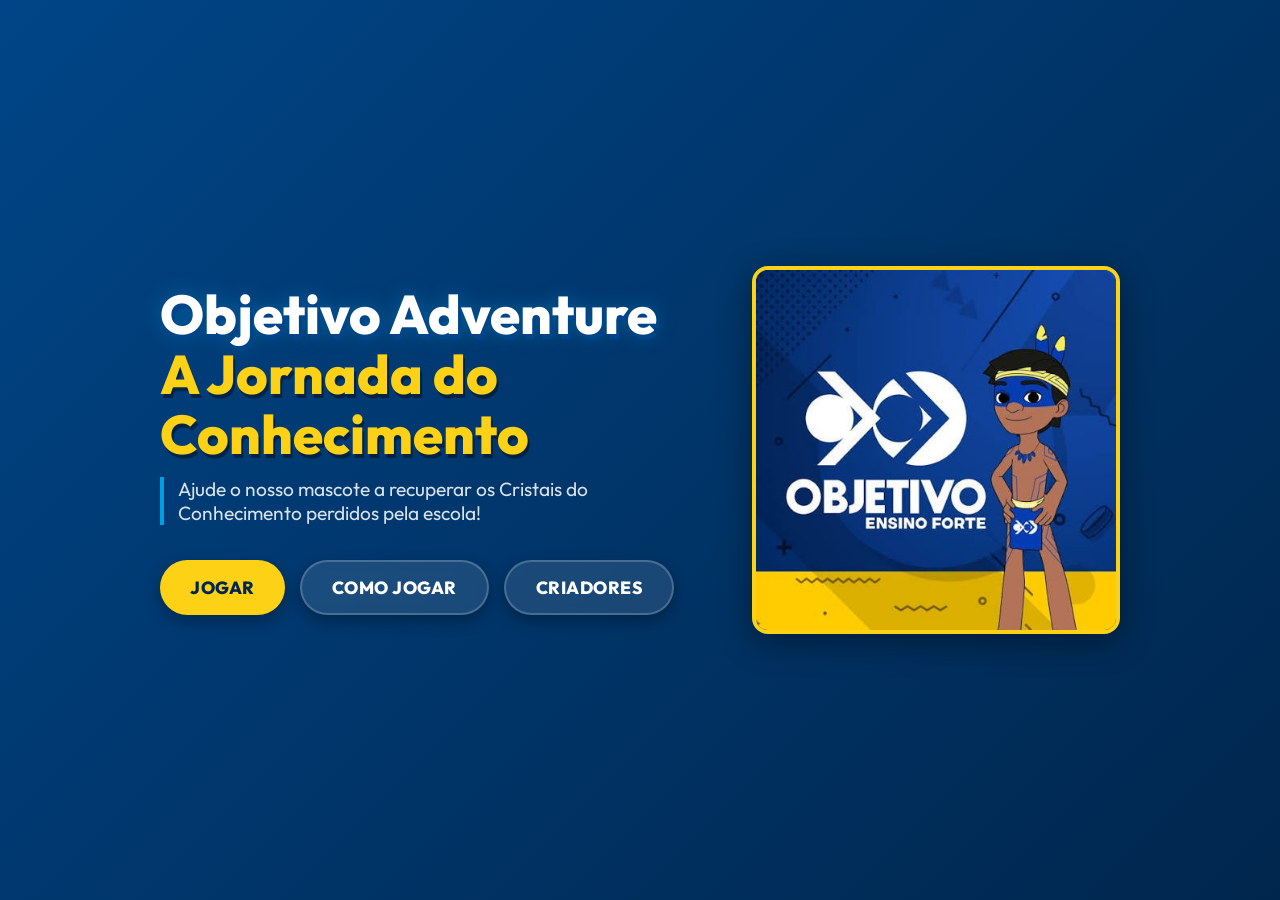
==== commit bd46abbf: "Update index.html" ====
--- a/index.html
+++ b/index.html
@@ -6,7 +6,11 @@
     <meta name="mobile-web-app-capable" content="yes">
     <meta name="apple-mobile-web-app-capable" content="yes">
     <meta name="apple-mobile-web-app-status-bar-style" content="black-translucent">
+    <meta name="theme-color" content="#0b1e36">
+    <meta name="description" content="Objetivo Adventure - jogo educativo de plataforma em formato PWA, otimizado para celulares.">
+    <meta name="apple-mobile-web-app-title" content="Objetivo Adventure">
     <link rel="manifest" href="manifest.json">
+    <link rel="apple-touch-icon" href="icons/icon-192.png">
     <title>Objetivo Adventure &ndash; A Jornada do Conhecimento</title>
     <link rel="stylesheet" href="style.css">
 </head>
@@ -308,7 +312,7 @@
 
     </div>
     <!-- Script do Jogo -->
-    <script src="game.js?v=20260713-mobile-controls-intro"></script>
+    <script src="game.js?v=20260714-mobile-pwa"></script>
 
     <!-- Tela de aviso para girar o dispositivo -->
     <div id="rotate-device-screen" class="rotate-device-screen hidden">
@@ -324,6 +328,16 @@
         </div>
     </div>
 
+
+    <script>
+        if ('serviceWorker' in navigator) {
+            window.addEventListener('load', () => {
+                navigator.serviceWorker.register('./service-worker.js').catch((error) => {
+                    console.warn('Falha ao registrar service worker:', error);
+                });
+            });
+        }
+    </script>
 </body>
 </html>
 
